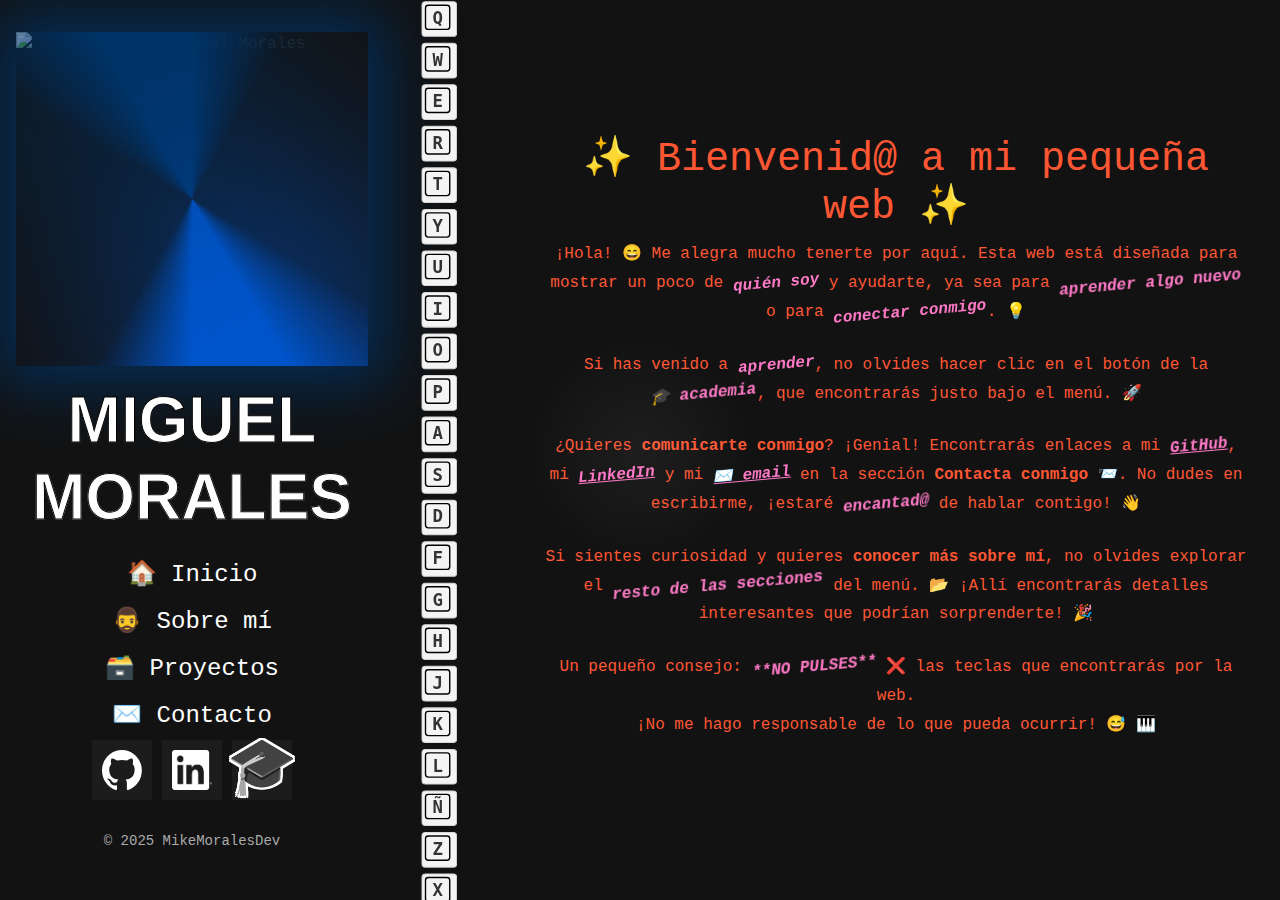
==== index.html @ b499caa0 "Inicio finalizado. Diseño finalizado. Prox: Fetching." ====
<!DOCTYPE html>
<html lang="es">
<head>
  <meta charset="UTF-8">
  <meta name="viewport" content="width=device-width, initial-scale=1.0">
  <title>Portafolio – Miguel Morales</title>
  <!-- Bootstrap CSS -->
  <link href="https://cdn.jsdelivr.net/npm/bootstrap@5.3.2/dist/css/bootstrap.min.css" rel="stylesheet">
  <link href="https://fonts.googleapis.com/css2?family=Oswald:wght@400;700;900&display=swap" rel="stylesheet">
  <link rel="stylesheet" href="css/personal.css">
</head>
<body>
<div class="light-overlay"></div>
<!-- Contenedor de toda la página -->
<div class="page-container">
  <!-- Menú lateral -->
  <div class="menu-lateral">
    <!-- Foto -->
    <img class="foto" src="img/principal.jpg" alt="Foto de Miguel Morales">
    <!-- Nombre -->
    <h1 class="titulo-destacado">Miguel Morales</h1>
    <!-- Lista del menú -->
    <ul>
      <li><a href="#inicio">🏠 Inicio</a></li>
      <li><a href="#sobremi">🧔‍♂️ Sobre mí</a></li>
      <li><a href="#proyectos">🗃️ Proyectos</a></li>
      <li><a href="#contacto">✉️ Contacto</a></li>
    </ul>
    <!-- Botones de redes sociales -->
    <div class="social-links">
      <a href="https://github.com/MikeMoralesDEV" target="_blank">
        <img src="img/github.svg" alt="GitHub">
      </a>
      <a href="https://www.linkedin.com/in/miguel-morales-carmona-a8949b103/" target="_blank">
        <img src="img/linkedin.png" alt="LinkedIn">
      </a>
      <a href="academia.html" target="_blank">
        <span>🎓</span>
      </a>
    </div>
    <!-- Texto de autoría -->
    <p class="author-text">© 2025 MikeMoralesDev</p>
  </div>
  <div class="linea-divisoria">
    <svg xmlns="http://www.w3.org/2000/svg" viewBox="0 0 160 2600" width="120px" height="100%">
      <!-- Tecla Q -->
      <g class="tecla" transform="translate(0, 0)">
        <rect x="5" y="5" width="100" height="100" rx="10" ry="10" fill="#F4F4F4" stroke="#D8D8D8" stroke-width="3"/>
        <rect x="15" y="15" width="70" height="70" rx="8" ry="8" fill="none" stroke="#000000" stroke-width="4"/>
        <text x="50" y="55" dominant-baseline="middle" text-anchor="middle" font-family="Consolas, monospace"
              font-size="50" font-weight="bold" fill="#333333">
          Q
        </text>
      </g>

      <!-- Tecla W -->
      <g class="tecla" transform="translate(0, 120)">
        <rect x="5" y="5" width="100" height="100" rx="10" ry="10" fill="#F4F4F4" stroke="#D8D8D8" stroke-width="3"/>
        <rect x="15" y="15" width="70" height="70" rx="8" ry="8" fill="none" stroke="#000000" stroke-width="4"/>
        <text x="50" y="55" dominant-baseline="middle" text-anchor="middle" font-family="Consolas, monospace"
              font-size="50" font-weight="bold" fill="#333333">
          W
        </text>
      </g>

      <!-- Tecla E -->
      <g class="tecla" transform="translate(0, 240)">
        <rect x="5" y="5" width="100" height="100" rx="10" ry="10" fill="#F4F4F4" stroke="#D8D8D8" stroke-width="3"/>
        <rect x="15" y="15" width="70" height="70" rx="8" ry="8" fill="none" stroke="#000000" stroke-width="4"/>
        <text x="50" y="55" dominant-baseline="middle" text-anchor="middle" font-family="Consolas, monospace"
              font-size="50" font-weight="bold" fill="#333333">
          E
        </text>
      </g>

      <!-- Tecla R -->
      <g class="tecla" transform="translate(0, 360)">
        <rect x="5" y="5" width="100" height="100" rx="10" ry="10" fill="#F4F4F4" stroke="#D8D8D8" stroke-width="3"/>
        <rect x="15" y="15" width="70" height="70" rx="8" ry="8" fill="none" stroke="#000000" stroke-width="4"/>
        <text x="50" y="55" dominant-baseline="middle" text-anchor="middle" font-family="Consolas, monospace"
              font-size="50" font-weight="bold" fill="#333333">
          R
        </text>
      </g>

      <!-- Tecla T -->
      <g class="tecla" transform="translate(0, 480)">
        <rect x="5" y="5" width="100" height="100" rx="10" ry="10" fill="#F4F4F4" stroke="#D8D8D8" stroke-width="3"/>
        <rect x="15" y="15" width="70" height="70" rx="8" ry="8" fill="none" stroke="#000000" stroke-width="4"/>
        <text x="50" y="55" dominant-baseline="middle" text-anchor="middle" font-family="Consolas, monospace"
              font-size="50" font-weight="bold" fill="#333333">
          T
        </text>
      </g>

      <!-- Tecla Y -->
      <g class="tecla" transform="translate(0, 600)">
        <rect x="5" y="5" width="100" height="100" rx="10" ry="10" fill="#F4F4F4" stroke="#D8D8D8" stroke-width="3"/>
        <rect x="15" y="15" width="70" height="70" rx="8" ry="8" fill="none" stroke="#000000" stroke-width="4"/>
        <text x="50" y="55" dominant-baseline="middle" text-anchor="middle" font-family="Consolas, monospace"
              font-size="50" font-weight="bold" fill="#333333">
          Y
        </text>
      </g>

      <!-- Tecla U -->
      <g class="tecla" transform="translate(0, 720)">
        <rect x="5" y="5" width="100" height="100" rx="10" ry="10" fill="#F4F4F4" stroke="#D8D8D8" stroke-width="3"/>
        <rect x="15" y="15" width="70" height="70" rx="8" ry="8" fill="none" stroke="#000000" stroke-width="4"/>
        <text x="50" y="55" dominant-baseline="middle" text-anchor="middle" font-family="Consolas, monospace"
              font-size="50" font-weight="bold" fill="#333333">
          U
        </text>
      </g>

      <!-- Tecla I -->
      <g class="tecla" transform="translate(0, 840)">
        <rect x="5" y="5" width="100" height="100" rx="10" ry="10" fill="#F4F4F4" stroke="#D8D8D8" stroke-width="3"/>
        <rect x="15" y="15" width="70" height="70" rx="8" ry="8" fill="none" stroke="#000000" stroke-width="4"/>
        <text x="50" y="55" dominant-baseline="middle" text-anchor="middle" font-family="Consolas, monospace"
              font-size="50" font-weight="bold" fill="#333333">
          I
        </text>
      </g>

      <!-- Tecla O -->
      <g class="tecla" transform="translate(0, 960)">
        <rect x="5" y="5" width="100" height="100" rx="10" ry="10" fill="#F4F4F4" stroke="#D8D8D8" stroke-width="3"/>
        <rect x="15" y="15" width="70" height="70" rx="8" ry="8" fill="none" stroke="#000000" stroke-width="4"/>
        <text x="50" y="55" dominant-baseline="middle" text-anchor="middle" font-family="Consolas, monospace"
              font-size="50" font-weight="bold" fill="#333333">
          O
        </text>
      </g>

      <!-- Tecla P -->
      <g class="tecla" transform="translate(0, 1080)">
        <rect x="5" y="5" width="100" height="100" rx="10" ry="10" fill="#F4F4F4" stroke="#D8D8D8" stroke-width="3"/>
        <rect x="15" y="15" width="70" height="70" rx="8" ry="8" fill="none" stroke="#000000" stroke-width="4"/>
        <text x="50" y="55" dominant-baseline="middle" text-anchor="middle" font-family="Consolas, monospace"
              font-size="50" font-weight="bold" fill="#333333">
          P
        </text>
      </g>

      <!-- Tecla A -->
      <g class="tecla" transform="translate(0, 1200)">
        <rect x="5" y="5" width="100" height="100" rx="10" ry="10" fill="#F4F4F4" stroke="#D8D8D8" stroke-width="3"/>
        <rect x="15" y="15" width="70" height="70" rx="8" ry="8" fill="none" stroke="#000000" stroke-width="4"/>
        <text x="50" y="55" dominant-baseline="middle" text-anchor="middle" font-family="Consolas, monospace"
              font-size="50" font-weight="bold" fill="#333333">
          A
        </text>
      </g>

      <!-- Tecla S -->
      <g class="tecla" transform="translate(0, 1320)">
        <rect x="5" y="5" width="100" height="100" rx="10" ry="10" fill="#F4F4F4" stroke="#D8D8D8" stroke-width="3"/>
        <rect x="15" y="15" width="70" height="70" rx="8" ry="8" fill="none" stroke="#000000" stroke-width="4"/>
        <text x="50" y="55" dominant-baseline="middle" text-anchor="middle" font-family="Consolas, monospace"
              font-size="50" font-weight="bold" fill="#333333">
          S
        </text>
      </g>

      <!-- Tecla D -->
      <g class="tecla" transform="translate(0, 1440)">
        <rect x="5" y="5" width="100" height="100" rx="10" ry="10" fill="#F4F4F4" stroke="#D8D8D8" stroke-width="3"/>
        <rect x="15" y="15" width="70" height="70" rx="8" ry="8" fill="none" stroke="#000000" stroke-width="4"/>
        <text x="50" y="55" dominant-baseline="middle" text-anchor="middle" font-family="Consolas, monospace"
              font-size="50" font-weight="bold" fill="#333333">
          D
        </text>
      </g>

      <!-- Tecla F -->
      <g class="tecla" transform="translate(0, 1560)">
        <rect x="5" y="5" width="100" height="100" rx="10" ry="10" fill="#F4F4F4" stroke="#D8D8D8" stroke-width="3"/>
        <rect x="15" y="15" width="70" height="70" rx="8" ry="8" fill="none" stroke="#000000" stroke-width="4"/>
        <text x="50" y="55" dominant-baseline="middle" text-anchor="middle" font-family="Consolas, monospace"
              font-size="50" font-weight="bold" fill="#333333">
          F
        </text>
      </g>
      <!-- Tecla G -->
      <g class="tecla" transform="translate(0, 1680)">
        <rect x="5" y="5" width="100" height="100" rx="10" ry="10" fill="#F4F4F4" stroke="#D8D8D8" stroke-width="3"/>
        <rect x="15" y="15" width="70" height="70" rx="8" ry="8" fill="none" stroke="#000000" stroke-width="4"/>
        <text x="50" y="55" dominant-baseline="middle" text-anchor="middle" font-family="Consolas, monospace"
              font-size="50" font-weight="bold" fill="#333333">
          G
        </text>
      </g>

      <!-- Tecla H -->
      <g class="tecla" transform="translate(0, 1800)">
        <rect x="5" y="5" width="100" height="100" rx="10" ry="10" fill="#F4F4F4" stroke="#D8D8D8" stroke-width="3"/>
        <rect x="15" y="15" width="70" height="70" rx="8" ry="8" fill="none" stroke="#000000" stroke-width="4"/>
        <text x="50" y="55" dominant-baseline="middle" text-anchor="middle" font-family="Consolas, monospace"
              font-size="50" font-weight="bold" fill="#333333">
          H
        </text>
      </g>

      <!-- Tecla J -->
      <g class="tecla" transform="translate(0, 1920)">
        <rect x="5" y="5" width="100" height="100" rx="10" ry="10" fill="#F4F4F4" stroke="#D8D8D8" stroke-width="3"/>
        <rect x="15" y="15" width="70" height="70" rx="8" ry="8" fill="none" stroke="#000000" stroke-width="4"/>
        <text x="50" y="55" dominant-baseline="middle" text-anchor="middle" font-family="Consolas, monospace"
              font-size="50" font-weight="bold" fill="#333333">
          J
        </text>
      </g>

      <!-- Tecla K -->
      <g class="tecla" transform="translate(0, 2040)">
        <rect x="5" y="5" width="100" height="100" rx="10" ry="10" fill="#F4F4F4" stroke="#D8D8D8" stroke-width="3"/>
        <rect x="15" y="15" width="70" height="70" rx="8" ry="8" fill="none" stroke="#000000" stroke-width="4"/>
        <text x="50" y="55" dominant-baseline="middle" text-anchor="middle" font-family="Consolas, monospace"
              font-size="50" font-weight="bold" fill="#333333">
          K
        </text>
      </g>

      <!-- Tecla L -->
      <g class="tecla" transform="translate(0, 2160)">
        <rect x="5" y="5" width="100" height="100" rx="10" ry="10" fill="#F4F4F4" stroke="#D8D8D8" stroke-width="3"/>
        <rect x="15" y="15" width="70" height="70" rx="8" ry="8" fill="none" stroke="#000000" stroke-width="4"/>
        <text x="50" y="55" dominant-baseline="middle" text-anchor="middle" font-family="Consolas, monospace"
              font-size="50" font-weight="bold" fill="#333333">
          L
        </text>
      </g>

      <!-- Tecla Ñ -->
      <g class="tecla" transform="translate(0, 2280)">
        <rect x="5" y="5" width="100" height="100" rx="10" ry="10" fill="#F4F4F4" stroke="#D8D8D8" stroke-width="3"/>
        <rect x="15" y="15" width="70" height="70" rx="8" ry="8" fill="none" stroke="#000000" stroke-width="4"/>
        <text x="50" y="55" dominant-baseline="middle" text-anchor="middle" font-family="Consolas, monospace"
              font-size="50" font-weight="bold" fill="#333333">
          Ñ
        </text>
      </g>
    <!-- Tecla Z -->
    <g class="tecla" transform="translate(0, 2400)">
      <rect x="5" y="5" width="100" height="100" rx="10" ry="10" fill="#F4F4F4" stroke="#D8D8D8" stroke-width="3"/>
      <rect x="15" y="15" width="70" height="70" rx="8" ry="8" fill="none" stroke="#000000" stroke-width="4"/>
      <text x="50" y="55" dominant-baseline="middle" text-anchor="middle" font-family="Consolas, monospace"
            font-size="50" font-weight="bold" fill="#333333">
        Z
      </text>
    </g>

    <!-- Tecla X -->
    <g class="tecla" transform="translate(0, 2520)">
      <rect x="5" y="5" width="100" height="100" rx="10" ry="10" fill="#F4F4F4" stroke="#D8D8D8" stroke-width="3"/>
      <rect x="15" y="15" width="70" height="70" rx="8" ry="8" fill="none" stroke="#000000" stroke-width="4"/>
      <text x="50" y="55" dominant-baseline="middle" text-anchor="middle" font-family="Consolas, monospace"
            font-size="50" font-weight="bold" fill="#333333">
        X
      </text>
    </g>

    <!-- Tecla C -->
    <g class="tecla" transform="translate(0, 2640)">
      <rect x="5" y="5" width="100" height="100" rx="10" ry="10" fill="#F4F4F4" stroke="#D8D8D8" stroke-width="3"/>
      <rect x="15" y="15" width="70" height="70" rx="8" ry="8" fill="none" stroke="#000000" stroke-width="4"/>
      <text x="50" y="55" dominant-baseline="middle" text-anchor="middle" font-family="Consolas, monospace"
            font-size="50" font-weight="bold" fill="#333333">
        C
      </text>
    </g>

    <!-- Tecla V -->
    <g class="tecla" transform="translate(0, 2760)">
      <rect x="5" y="5" width="100" height="100" rx="10" ry="10" fill="#F4F4F4" stroke="#D8D8D8" stroke-width="3"/>
      <rect x="15" y="15" width="70" height="70" rx="8" ry="8" fill="none" stroke="#000000" stroke-width="4"/>
      <text x="50" y="55" dominant-baseline="middle" text-anchor="middle" font-family="Consolas, monospace"
            font-size="50" font-weight="bold" fill="#333333">
        V
      </text>
    </g>

    <!-- Tecla B -->
    <g class="tecla" transform="translate(0, 2880)">
      <rect x="5" y="5" width="100" height="100" rx="10" ry="10" fill="#F4F4F4" stroke="#D8D8D8" stroke-width="3"/>
      <rect x="15" y="15" width="70" height="70" rx="8" ry="8" fill="none" stroke="#000000" stroke-width="4"/>
      <text x="50" y="55" dominant-baseline="middle" text-anchor="middle" font-family="Consolas, monospace"
            font-size="50" font-weight="bold" fill="#333333">
        B
      </text>
    </g>

    <!-- Tecla N -->
    <g class="tecla" transform="translate(0, 3000)">
      <rect x="5" y="5" width="100" height="100" rx="10" ry="10" fill="#F4F4F4" stroke="#D8D8D8" stroke-width="3"/>
      <rect x="15" y="15" width="70" height="70" rx="8" ry="8" fill="none" stroke="#000000" stroke-width="4"/>
      <text x="50" y="55" dominant-baseline="middle" text-anchor="middle" font-family="Consolas, monospace"
            font-size="50" font-weight="bold" fill="#333333">
        N
      </text>
    </g>

    <!-- Tecla M -->
    <g class="tecla" transform="translate(0, 3120)">
      <rect x="5" y="5" width="100" height="100" rx="10" ry="10" fill="#F4F4F4" stroke="#D8D8D8" stroke-width="3"/>
      <rect x="15" y="15" width="70" height="70" rx="8" ry="8" fill="none" stroke="#000000" stroke-width="4"/>
      <text x="50" y="55" dominant-baseline="middle" text-anchor="middle" font-family="Consolas, monospace"
            font-size="50" font-weight="bold" fill="#333333">
        M
      </text>
    </g>
    </svg>
  </div>
  <div class="main-content">
    <section id="inicio">
      <h1>✨ Bienvenid@ a mi pequeña web ✨</h1>
      <p>
        ¡Hola! 😄 Me alegra mucho tenerte por aquí. Esta web está diseñada para mostrar un poco de
        <span class="resaltado">quién soy</span> y ayudarte, ya sea para <span class="resaltado">aprender algo nuevo</span> o para
        <span class="resaltado">conectar conmigo</span>. 💡
      </p>
      <p>
        Si has venido a <span class="resaltado">aprender</span>, no olvides hacer clic en el botón de la
        <span class="resaltado">🎓 academia</span>, que encontrarás justo bajo el menú. 🚀
      </p>
      <p>
        ¿Quieres <strong>comunicarte conmigo</strong>? ¡Genial! Encontrarás enlaces a mi
        <a href="#contacto" class="resaltado">GitHub</a>, mi <a href="#contacto" class="resaltado">LinkedIn</a> y
        mi <a href="#contacto" class="resaltado">✉️ email</a> en la sección <strong>Contacta conmigo</strong> 📨.
        No dudes en escribirme, ¡estaré <span class="resaltado">encantad@</span> de hablar contigo! 👋
      </p>
      <p>
        Si sientes curiosidad y quieres <strong>conocer más sobre mí</strong>, no olvides explorar el
        <span class="resaltado">resto de las secciones</span> del menú. 📂 ¡Allí encontrarás detalles interesantes que podrían sorprenderte! 🎉
      </p>
      <p>
        Un pequeño consejo: <span class="resaltado">**NO PULSES**</span> ❌ las teclas que encontrarás por la web. <br>
        ¡No me hago responsable de lo que pueda ocurrir! 😅 🎹
      </p>
    </section>

  </div>
  <div id="modal-teclado" class="modal-teclado" hidden>
    <h3>Estás escribiendo...</h3>
    <br>
    <p id="texto-modal"></p>
  </div>
</div>
<script src="https://cdn.jsdelivr.net/npm/bootstrap@5.3.2/dist/js/bootstrap.bundle.min.js"></script>
<script src="js/cv.js"></script>
</body>
</html>
---- css/personal.css ----
/* Reset global */
* {
  margin: 0;
  padding: 0;
  box-sizing: border-box;

}

html, body {
  width: 100%;
  height: 100%;
  overflow: hidden; /* Sin scroll innecesario */
  font-family: Consolas, 'Courier New', monospace; /* Fuente típica de consola/código */
}

/* Contenedor principal: flexbox */
.page-container {
  display: flex;
  width: 100vw;
  height: 100vh;
  overflow: hidden;

}

/* Contenido principal */
.main-content {
  flex: 1;
  background: #121212; /* Degradado sutil de fondo */
  color: #ff5733; /* Texto rosa */
  padding: 2rem;
  overflow: auto;
  text-align: center; /* Alinea internamente el texto al centro */
  margin: 0 auto; /* Centra el contenedor horizontalmente */
  display: flex; /* Usamos Flexbox para centrar el contenido */
  justify-content: center; /* Centro horizontal */
  align-items: center; /* Centro vertical */

}

/* Distribución del menú */
.menu-lateral {
  display: flex;
  flex-direction: column;
  justify-content: space-between;
  align-items: center;
  width: 30%; /* Ancho del menú lateral */
  height: 100vh; /* Altura completa */
  background: #121212; /* Fondo oscuro */
  position: relative;
  padding: 2rem 1rem;
  text-align: center;
  overflow: visible;

}

/* Línea divisoria */
.linea-divisoria {
  width: 10%; /* Ancho suficiente para las teclas grandes */
  height: 100%; /* Línea divisoria ocupa todo el alto */
  background: #121212; /* Sin color de fondo */
  display: flex; /* Centrado horizontal y vertical del SVG */
  align-items: center; /* Centrado vertical */
  justify-content: center; /* Centrado horizontal */
  overflow: hidden; /* Evita desbordamientos */
}

.linea-divisoria svg {
  width: 100%; /* Permite al SVG ocupar todo el ancho del contenedor */
  height: 100%; /* Escalado vertical completo */
  z-index: 3;

}
.tecla:active rect {
  transform: scale(0.95); /* Reduce el tamaño ligeramente al hacer clic */
  transition: transform 0.1s ease;
}


/* Redes sociales al fondo */
.social-links {
  display: flex;
  justify-content: center; /* Centra los iconos horizontalmente */
  align-items: center; /* Centra verticalmente si el contenedor tiene altura fija */
  gap: 10px; /* Separación entre los iconos */
  margin-bottom: 1rem; /* Separación inferior */
}

/* Estilo para los enlaces de redes */
.social-links a {
  display: inline-flex;
  align-items: center;
  justify-content: center;
  width: 60px; /* Aumentamos el tamaño del contenedor de los iconos */
  height: 60px; /* Aumentamos el tamaño del contenedor de los iconos */
  background-color: #1C1C1C; /* Fondo oscuro para los iconos */
  transition: background-color 0.3s ease, transform 0.3s ease;
  text-decoration: none; /* Sin subrayado para todos los enlaces */
  border: none; /* Elimina posibles bordes azules en los enlaces */
  outline: none; /* Elimina el contorno que algunos navegadores aplican por accesibilidad */

}

/* Hover en los iconos */
.social-links a:hover {
  background-color: #FF79C6; /* Fondo rosa al hacer hover */
  transform: scale(1.1); /* Aumenta ligeramente el tamaño */
}

/* Imagen de los iconos */
.social-links a img {
  width: 40px; /* Tamaño de los logos */
  height: 40px;
}

.social-links a span{
  font-size: 3.5rem;
  text-decoration: none; /* Sin subrayado en los textos dentro del enlace */
  display: inline-block; /* Asegura que el span se comporte correctamente */
  color: #FFFFFF; /* Cambia el emoji a blanco */
  filter: grayscale(100%); /* Convierte el color a escala de grises */
  text-shadow:
    -2px -2px 0 #FFFFFF, /* Esquinas superiores */
    2px -2px 0 #FFFFFF,  /* Esquinas superiores */
    -2px 2px 0 #FFFFFF,  /* Esquinas inferiores */
    2px 2px 0 #FFFFFF,   /* Esquinas inferiores */
    0 -2px 0 #FFFFFF,    /* Superior */
    0 2px 0 #FFFFFF,     /* Inferior */
    -2px 0 0 #FFFFFF,    /* Izquierda */
    2px 0 0 #FFFFFF;     /* Derecha */

}

/* Texto de autoría */
.author-text {
  margin-top: 15px; /* Separación del texto y los íconos */
  font-size: 14px; /* Tamaño del texto */
  color: #AAAAAA; /* Gris suave */
  font-weight: normal; /* No bold para un look más profesional */
}

.author-text:hover {
  color: #FFFFFF; /* Blanco puro al pasar el mouse */
}


/* Imagen con ajuste */
.menu-lateral .foto {
  width: 100%;
  height: 40%; /* Imagen ocupa el 40% del menú lateral */
  object-fit: cover; /* Ajusta la proporción de la imagen */
  object-position: center;
  position: relative; /* Permite posicionamiento de elementos sobre ella */
  z-index: 1; /* La imagen está detrás del texto */

  /* Glow inicial en azul oscuro */
  box-shadow: 0 0 60px 20px rgba(0, 51, 102, 0.8); /* Glow suave */
  transition: box-shadow 0.3s ease-in-out; /* Transiciones suaves */
}
/* Gradiente estático dinámico */
.menu-lateral .foto:before {
  content: "";
  position: absolute;
  inset: -12px;
  padding: 10px;
  border-radius: 10px;
  background: conic-gradient(
    #003366,
    rgba(0, 0, 0, 0) 30deg 120deg,
    #0055cc 150deg 180deg,
    rgba(0, 0, 0, 0) 210deg 300deg,
    #003366 330deg
  );
  -webkit-mask:
    linear-gradient(#000 0 0) content-box,
    linear-gradient(#000 0 0);
  -webkit-mask-composite: xor;
  mask-composite: intersect;
  z-index: 2;
  transition: background 0.3s ease, transform 0.5s linear; /* Suavidad en hover */
  pointer-events: none;

}

.menu-lateral .foto:after {
  content: "";
  position: absolute;
  inset: -100px;
  background:
    radial-gradient(200px at left 200px top 150px, #003366 15%, rgba(0, 0, 0, 0)),
    radial-gradient(200px at right 200px bottom 150px, #0055cc 25%, rgba(0, 0, 0, 0));
  filter: blur(100px); /* Glow externo */
  opacity: 0.7;
  z-index: 3;
  transition: background 0.3s ease-in-out, opacity 0.3s;
}

/* Hover: Cambia el glow al tono rosa */
.menu-lateral .foto:hover {
  /* Glow más brillante en rosa */
  box-shadow: 0 0 100px 25px rgba(255, 83, 187, 0.9);
}

.menu-lateral .foto:hover:before {
  /* Gradiente dinámico en rosa */
  background: conic-gradient(
    #ff53bb,
    rgba(0, 0, 0, 0) 30deg 120deg,
    #ff007f 150deg 180deg,
    rgba(0, 0, 0, 0) 210deg 300deg,
    #ff53bb 330deg
  );
  transform: rotate(360deg); /* Rotación del gradiente */
  transition: transform 1s linear; /* Girar con suavidad */
}

.menu-lateral .foto:hover:after {
  /* Glow externo en rosa */
  background:
    radial-gradient(200px at left 200px top 150px, #ff53bb 25%, rgba(0, 0, 0, 0)),
    radial-gradient(200px at right 200px bottom 150px, #ff007f 40%, rgba(0, 0, 0, 0));
  opacity: 0.9; /* Más visible para hover */
}


/* Degradado sutil entre imagen y menú */
.imagen-sombra {
  position: absolute;
  top: 25%; /* Ubicación justo debajo de la imagen */
  width: 100%;
  height: 15px; /* Tamaño del degradado */
  background: linear-gradient(to bottom, rgba(26, 26, 26, 0), #1a1a1a 100%);
  z-index: 0; /* Detrás de la imagen */
}

/* Estilo del título */
.menu-lateral h1 {
  font-size: 1.5rem;
  text-align: center;
  margin: 1rem 0;
}

/* Ajustar el menú */
.menu-lateral ul {
  list-style: none; /* Sin estilos de lista */
  padding: 0;
  margin: 0;
  flex: 1; /* El menú ocupa todo el espacio disponible */
  display: flex;
  flex-direction: column;
}


.menu-lateral ul li {
  flex: 1; /* Cada botón ocupa una proporción igual del espacio disponible */
  display: flex;
  align-items: center;
  justify-content: center;
}


.menu-lateral ul li a {
  color: #fff;
  text-decoration: none; /* Sin subrayado */
  font-size: 1.5rem;
  transition: color 0.3s ease;
}


.menu-lateral ul li a:hover {
  background-color: #FF92D0; /* Rosa claro (hover) */
  color: #ffffff; /* Texto blanco al pasar el ratón */
}

/* Responsive: ajustes en pantallas pequeñas */
@media (max-width: 768px) {
  .menu-lateral {
    width: 50%; /* Menú más ancho en pantallas medianas */
  }
  .menu-lateral img {
    height: 20%; /* Imagen más pequeña en pantallas pequeñas */
  }
  .imagen-sombra {
    top: 20%; /* Ajustar degradado al tamaño reducido */
  }
}

@media (max-width: 480px) {
  .menu-lateral {
    width: 100%; /* El menú ocupa todo el ancho */
    height: auto; /* Ajustar automáticamente */
  }
  .main-content {
    display: none; /* Ocultar contenido principal en pantallas pequeñas */
  }
}

/* Texto destacado: Miguel Morales */
.menu-lateral .titulo-destacado {

  width: 100%; /* Ocupa casi todo el ancho del menú */
  text-align: center;
  font-size: 4rem; /* Texto grande y llamativo */
  font-weight: 900; /* Máximo grosor del texto */
  color: #FF92D0; /* Color interno de las letras */
  text-transform: uppercase; /* Todas las letras en mayúscula */
  z-index: 4; /* Garantiza que el texto esté sobre la imagen */
  font-family: 'Impact', 'Arial Black', sans-serif; /* Estilo grueso parecido a Looney Tunes */
  background: linear-gradient(to bottom, black, white); /* Degradado de negro a blanco */
  -webkit-background-clip: text; /* Clip del fondo al texto */
  -webkit-text-fill-color: white; /* El relleno puede cambiarse o mantenerse invisible */

  -webkit-text-stroke: 1px black; /* Configura el grosor del borde */

}

/* Ajustes responsivos para el texto */
@media (max-width: 768px) {
  .menu-lateral .titulo-destacado {
    font-size: 1.5rem; /* Reducir tamaño en pantallas medianas */
    padding: 0.4rem; /* Reducir relleno */
    bottom: 5%; /* Ajustar superposición */
  }
}

@media (max-width: 480px) {
  .menu-lateral .titulo-destacado {
    font-size: 1.2rem; /* Reducir tamaño en pantallas pequeñas */
    padding: 0.3rem; /* Reducir relleno aún más */
  }
}

.emojiMenu{
  max-width: 25px; /* Tamaño máximo para mantener proporciones */
  max-height: 25px;
  width: auto; /* Ajusta proporcionalmente según el ancho */
  height: auto;

}

/* Estilos para el modal */
.modal-teclado {
  position: fixed;
  bottom: 0;
  left: 0;
  right: 0;
  background-color: rgba(0, 0, 0, 0.8); /* Fondo semitransparente */
  color: #ffffff;
  font-family: 'Consolas', monospace;
  padding: 10px 20px;
  font-size: 18px;
  text-align: left;
  overflow-x: auto;
  white-space: pre-wrap;
  z-index: 1000;
  display: flex;
  justify-content: flex-start;
  align-items: center;
  height: 60px;
  overflow-y: hidden;
}

/* Evitar que el texto se salga */
#texto-modal {
  overflow: hidden;
  text-overflow: ellipsis;
  white-space: nowrap;
  max-width: 100%;
}

/* Estilo para los párrafos dentro de la sección */
#inicio p {
  text-align: center; /* Alinea internamente el texto al centro */
  margin-bottom: 1.5em; /* Espaciado entre párrafos (1.5 veces el tamaño de la fuente) */
  line-height: 1.8; /* Aumentar el interlineado para una mejor legibilidad */
  font-size: 1rem; /* Tamaño de fuente estándar, ajustable según diseño general */
  color: #ff5733;

}


/* Clase personalizada para resaltar palabras */
.resaltado {
  font-style: italic; /* Aplicar cursiva para hacerlo más gracioso inicialmente */
  display: inline-block; /* Permitir una animación más fluida */
  transform: rotate(-5deg); /* Inclinar ligeramente el texto */
  transition: transform 0.3s ease, font-style 0.3s ease; /* Animación suave */
  color: #FF79C6; /* Un color llamativo, por ejemplo, naranja */
  font-weight: bold; /* También lo hacemos un poco más grueso */
}

/* Efecto hover: enderezar el texto */
.resaltado:hover {
  transform: rotate(0); /* Volver a la posición natural */
  font-style: normal; /* Quitar la cursiva */
  color: #ff5733; /* Cambiar a un color diferente para reaccionar al hover */
}

.light-overlay {
  position: fixed;
  top: 0;
  left: 0;
  width: 100%;
  height: 100%;
  pointer-events: none; /* Permite interacción normal con el contenido */
  background: radial-gradient(circle at 50% 50%, rgba(255, 255, 255, 0.05) 0%, rgba(255, 255, 255, 0.02) 10%, rgba(255, 255, 255, 0) 15%);
  transition: background 0.1s ease-out; /* Movimiento más suave */
  z-index: 0; /* Asegura que esté detrás del texto */


}
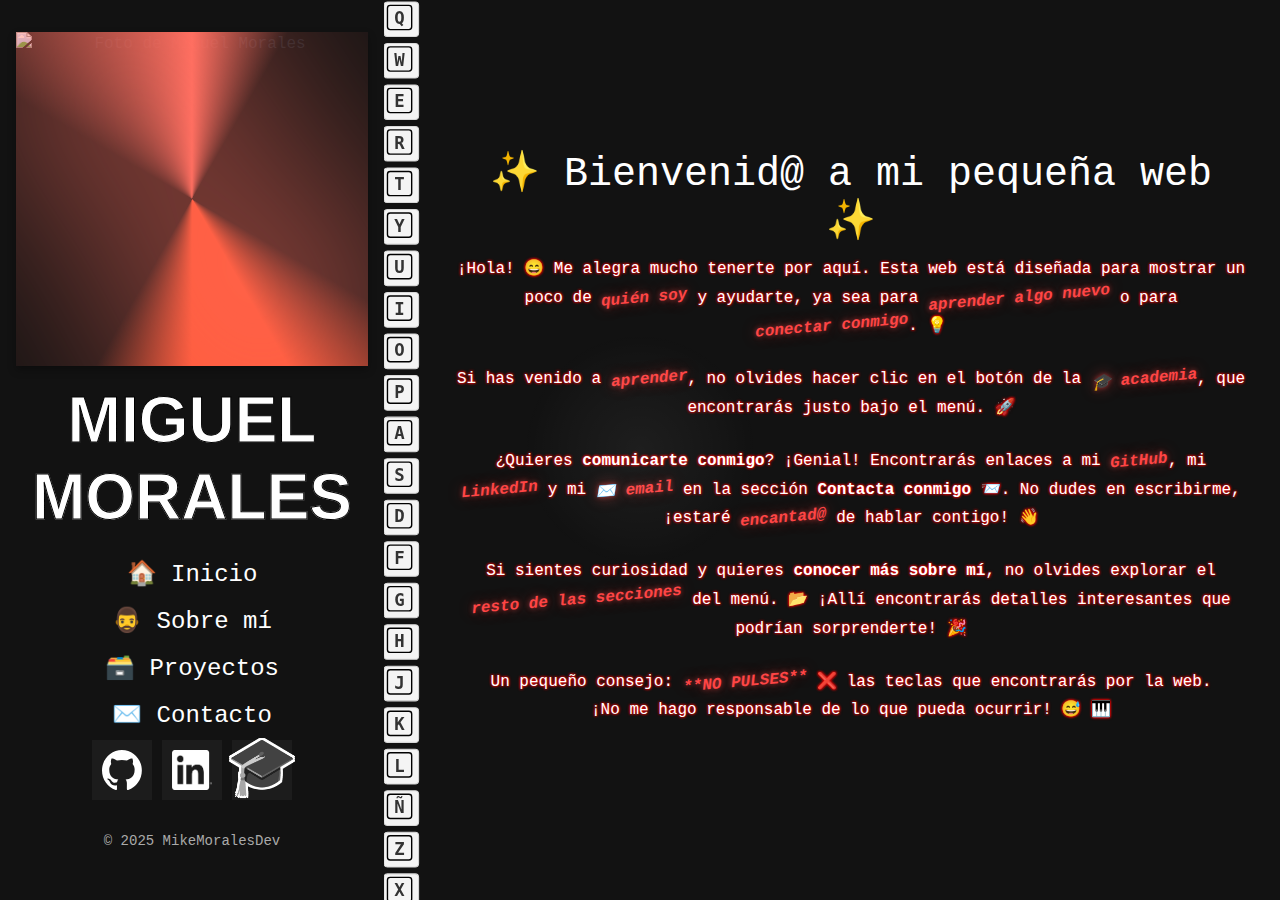
==== commit b1030f46: "Ajuste de tamaños. Apartado contacto." ====
--- a/index.html
+++ b/index.html
@@ -42,7 +42,8 @@
     <p class="author-text">© 2025 MikeMoralesDev</p>
   </div>
   <div class="linea-divisoria">
-    <svg xmlns="http://www.w3.org/2000/svg" viewBox="0 0 160 2600" width="120px" height="100%">
+    <svg xmlns="http://www.w3.org/2000/svg" viewBox="5 0 110 2600"
+         width="100px" height="100%">
       <!-- Tecla Q -->
       <g class="tecla" transform="translate(0, 0)">
         <rect x="5" y="5" width="100" height="100" rx="10" ry="10" fill="#F4F4F4" stroke="#D8D8D8" stroke-width="3"/>
@@ -313,6 +314,7 @@
     </svg>
   </div>
   <div class="main-content">
+    <!-- Inicio -->
     <section id="inicio">
       <h1>✨ Bienvenid@ a mi pequeña web ✨</h1>
       <p>
@@ -339,7 +341,41 @@
         ¡No me hago responsable de lo que pueda ocurrir! 😅 🎹
       </p>
     </section>
-
+    <!-- Sobre mí -->
+    <section id="sobremi" hidden>
+      <h1>🧔‍♂️ Sobre mí</h1>
+      <p>Información acerca de mí.</p>
+    </section>
+
+    <!-- Proyectos -->
+    <section id="proyectos" hidden>
+      <h1>🗃️ Proyectos</h1>
+      <p>Mis proyectos destacados.</p>
+    </section>
+
+    <!-- Contacto -->
+    <section id="contacto" hidden>
+      <h1>✉️ Contacto</h1>
+      <p>Si necesitas ponerte en contacto conmigo, puedes elegir la opción que prefieras:</p>
+      <ul class="contacto-lista">
+        <li>
+          <a href="https://t.me/mikemoralesdev" target="_blank">
+            <img src="img/telegram.svg" alt="Icono de Telegram" class="icono"> @MikeMoralesDev
+          </a>
+        </li>
+        <li>
+          <a href="mailto:mmorcar851@g.educaand.es">
+            <object type="image/svg+xml" data="img/junta.svg" class="icono"></object>
+            mmorcar851@g.educaand.es
+          </a>
+        </li>
+        <li>
+          <a href="mailto:mikemoralesdev@gmail.com">
+            <img src="img/gmail.svg" alt="Icono Gmail" class="icono"> mikemoralesdev@gmail.com
+          </a>
+        </li>
+      </ul>
+    </section>
   </div>
   <div id="modal-teclado" class="modal-teclado" hidden>
     <h3>Estás escribiendo...</h3>
--- a/css/personal.css
+++ b/css/personal.css
@@ -25,17 +25,17 @@
 /* Contenido principal */
 .main-content {
   flex: 1;
-  background: #121212; /* Degradado sutil de fondo */
-  color: #ff5733; /* Texto rosa */
+  background: #121212; /* Fondo oscuro */
+  color: #FFFFFF; /* Texto en blanco */
   padding: 2rem;
   overflow: auto;
-  text-align: center; /* Alinea internamente el texto al centro */
-  margin: 0 auto; /* Centra el contenedor horizontalmente */
-  display: flex; /* Usamos Flexbox para centrar el contenido */
-  justify-content: center; /* Centro horizontal */
-  align-items: center; /* Centro vertical */
-
-}
+  text-align: center;
+  margin: 0 auto;
+  display: flex;
+  justify-content: center;
+  align-items: center;
+}
+
 
 /* Distribución del menú */
 .menu-lateral {
@@ -55,19 +55,22 @@
 
 /* Línea divisoria */
 .linea-divisoria {
-  width: 10%; /* Ancho suficiente para las teclas grandes */
-  height: 100%; /* Línea divisoria ocupa todo el alto */
-  background: #121212; /* Sin color de fondo */
-  display: flex; /* Centrado horizontal y vertical del SVG */
-  align-items: center; /* Centrado vertical */
-  justify-content: center; /* Centrado horizontal */
-  overflow: hidden; /* Evita desbordamientos */
+  display: inline-flex; /* Permite que el contenedor se adapte al contenido */
+  align-items: flex-start; /* Alinea los SVG en la parte superior del div */
+  justify-content: flex-start; /* Asegura que los SVG estén pegados al borde izquierdo */
+  background: #121212; /* Fondo opcional, se puede ajustar o eliminar */
+  margin: 0; /* Elimina cualquier margen externo */
+  padding: 0; /* Elimina cualquier padding interno */
+  border: none; /* Sin líneas alrededor */
 }
 
 .linea-divisoria svg {
-  width: 100%; /* Permite al SVG ocupar todo el ancho del contenedor */
-  height: 100%; /* Escalado vertical completo */
-  z-index: 3;
+  width: auto; /* Deja que el ancho del contenido interno se ajuste automáticamente */
+  height: 100%; /* Escala el SVG verticalmente */
+  margin: 0; /* Asegúrate de eliminar cualquier margen */
+  padding: 0; /* Asegúrate de eliminar cualquier padding */
+  z-index: 3; /* Mantiene el SVG en el mismo nivel visual */
+
 
 }
 .tecla:active rect {
@@ -102,7 +105,7 @@
 
 /* Hover en los iconos */
 .social-links a:hover {
-  background-color: #FF79C6; /* Fondo rosa al hacer hover */
+  background-color: #FF6F61; /* Tono rojizo de acento */
   transform: scale(1.1); /* Aumenta ligeramente el tamaño */
 }
 
@@ -151,9 +154,8 @@
   object-position: center;
   position: relative; /* Permite posicionamiento de elementos sobre ella */
   z-index: 1; /* La imagen está detrás del texto */
-
   /* Glow inicial en azul oscuro */
-  box-shadow: 0 0 60px 20px rgba(0, 51, 102, 0.8); /* Glow suave */
+  box-shadow: 0 4px 8px rgba(0, 0, 0, 0.3); /* Sombra suave para resaltar */
   transition: box-shadow 0.3s ease-in-out; /* Transiciones suaves */
 }
 /* Gradiente estático dinámico */
@@ -164,15 +166,12 @@
   padding: 10px;
   border-radius: 10px;
   background: conic-gradient(
-    #003366,
+    #FF6F61,
     rgba(0, 0, 0, 0) 30deg 120deg,
-    #0055cc 150deg 180deg,
+    #FF5733 150deg 180deg,
     rgba(0, 0, 0, 0) 210deg 300deg,
-    #003366 330deg
+    #FF6F61
   );
-  -webkit-mask:
-    linear-gradient(#000 0 0) content-box,
-    linear-gradient(#000 0 0);
   -webkit-mask-composite: xor;
   mask-composite: intersect;
   z-index: 2;
@@ -186,41 +185,40 @@
   position: absolute;
   inset: -100px;
   background:
-    radial-gradient(200px at left 200px top 150px, #003366 15%, rgba(0, 0, 0, 0)),
-    radial-gradient(200px at right 200px bottom 150px, #0055cc 25%, rgba(0, 0, 0, 0));
+    radial-gradient(200px at left 200px top 150px, #FF6F61 15%, rgba(255, 87, 51, 0)), /* Color de énfasis */
+    radial-gradient(200px at right 200px bottom 150px, #FF6F61 25%, rgba(255, 87, 51, 0)); /* Color de énfasis */
   filter: blur(100px); /* Glow externo */
   opacity: 0.7;
   z-index: 3;
   transition: background 0.3s ease-in-out, opacity 0.3s;
 }
 
-/* Hover: Cambia el glow al tono rosa */
+/* Hover: Cambia el glow al tono de énfasis */
 .menu-lateral .foto:hover {
-  /* Glow más brillante en rosa */
-  box-shadow: 0 0 100px 25px rgba(255, 83, 187, 0.9);
+  /* Glow más brillante con el nuevo color de énfasis */
+  box-shadow: 0 0 100px 25px rgba(255, 111, 97, 0.9); /* #FF6F61 */
 }
 
 .menu-lateral .foto:hover:before {
-  /* Gradiente dinámico en rosa */
+  /* Gradiente dinámico en el nuevo color de énfasis */
   background: conic-gradient(
-    #ff53bb,
-    rgba(0, 0, 0, 0) 30deg 120deg,
-    #ff007f 150deg 180deg,
-    rgba(0, 0, 0, 0) 210deg 300deg,
-    #ff53bb 330deg
+    #FF6F61, /* Color de énfasis */
+    rgba(255, 111, 97, 0) 30deg 120deg, /* Transparencia basada en el color de énfasis */
+    #FF5A4C 150deg 180deg, /* Un tono ligeramente más oscuro del énfasis */
+    rgba(255, 111, 97, 0) 210deg 300deg, /* Transparencia adicional */
+    #FF6F61 330deg /* Color de énfasis */
   );
   transform: rotate(360deg); /* Rotación del gradiente */
   transition: transform 1s linear; /* Girar con suavidad */
 }
 
 .menu-lateral .foto:hover:after {
-  /* Glow externo en rosa */
+  /* Glow externo en el nuevo color de énfasis */
   background:
-    radial-gradient(200px at left 200px top 150px, #ff53bb 25%, rgba(0, 0, 0, 0)),
-    radial-gradient(200px at right 200px bottom 150px, #ff007f 40%, rgba(0, 0, 0, 0));
+    radial-gradient(200px at left 200px top 150px, #FF6F61 25%, rgba(255, 111, 97, 0)),
+    radial-gradient(200px at right 200px bottom 150px, #FF5A4C 40%, rgba(255, 111, 97, 0));
   opacity: 0.9; /* Más visible para hover */
 }
-
 
 /* Degradado sutil entre imagen y menú */
 .imagen-sombra {
@@ -267,7 +265,7 @@
 
 
 .menu-lateral ul li a:hover {
-  background-color: #FF92D0; /* Rosa claro (hover) */
+  background-color: #FF6F61; /* Rosa claro (hover) */
   color: #ffffff; /* Texto blanco al pasar el ratón */
 }
 
@@ -368,12 +366,25 @@
 }
 
 /* Estilo para los párrafos dentro de la sección */
-#inicio p {
+section p {
   text-align: center; /* Alinea internamente el texto al centro */
   margin-bottom: 1.5em; /* Espaciado entre párrafos (1.5 veces el tamaño de la fuente) */
   line-height: 1.8; /* Aumentar el interlineado para una mejor legibilidad */
   font-size: 1rem; /* Tamaño de fuente estándar, ajustable según diseño general */
   color: #ff5733;
+
+}
+
+/* Especificidad reforzada para el texto en cualquier section */
+section p {
+  color: #FFFFFF !important; /* Texto blanco */
+  font-weight: normal; /* Peso de fuente estándar */
+  text-shadow:
+    -1px -1px 2px rgba(255, 0, 0, 0.5), /* Sombras superiores más tenues */
+    1px -1px 2px rgba(255, 0, 0, 0.5),  /* Sombras superiores hacia la derecha */
+    -1px 1px 2px rgba(255, 0, 0, 0.5),  /* Sombras inferiores izquierda */
+    1px 1px 2px rgba(255, 0, 0, 0.5);   /* Sombras inferiores derecha */
+  transition: color 0.3s ease, text-shadow 0.3s ease; /* Suaviza los cambios */
 
 }
 
@@ -384,27 +395,87 @@
   display: inline-block; /* Permitir una animación más fluida */
   transform: rotate(-5deg); /* Inclinar ligeramente el texto */
   transition: transform 0.3s ease, font-style 0.3s ease; /* Animación suave */
-  color: #FF79C6; /* Un color llamativo, por ejemplo, naranja */
+  color: #FF4545; /* Texto rojo */
   font-weight: bold; /* También lo hacemos un poco más grueso */
+  text-decoration: none; /* Elimina cualquier subrayado */
+  border: none; /* Asegúrate de que no haya borde */
+  text-shadow: none; /* Quita cualquier sombra si existía */
+  text-shadow:
+    0px 0px 5px rgba(255, 69, 69, 0.6),  /* Luz roja difusa alrededor */
+    0px 0px 15px rgba(255, 69, 69, 0.4); /* Luz roja más sutil extendida */
+
 }
 
 /* Efecto hover: enderezar el texto */
 .resaltado:hover {
   transform: rotate(0); /* Volver a la posición natural */
   font-style: normal; /* Quitar la cursiva */
-  color: #ff5733; /* Cambiar a un color diferente para reaccionar al hover */
+  color: #FFFFFF !important; /* Texto blanco, prioridad máxima */
+  text-shadow:
+    0px 0px 10px rgba(255, 69, 69, 0.8),   /* Luz roja más fuerte */
+    0px 0px 20px rgba(255, 69, 69, 0.6);   /* Luz roja extendida aún más */
+
 }
 
 .light-overlay {
   position: fixed;
   top: 0;
   left: 0;
-  width: 100%;
-  height: 100%;
+  width: 100vw;
+  height: 100vh;
   pointer-events: none; /* Permite interacción normal con el contenido */
   background: radial-gradient(circle at 50% 50%, rgba(255, 255, 255, 0.05) 0%, rgba(255, 255, 255, 0.02) 10%, rgba(255, 255, 255, 0) 15%);
   transition: background 0.1s ease-out; /* Movimiento más suave */
-  z-index: 0; /* Asegura que esté detrás del texto */
-
-
-}
+  z-index: 2; /* Asegura que esté detrás del texto */
+}
+
+#contacto ul {
+  list-style: none; /* Quita los puntos de la lista */
+  padding-left: 0;  /* Elimina cualquier padding predeterminado */
+  text-align: left; /* Asegura que el contenido esté alineado a la izquierda */
+  display: inline-block; /* Evita que los <li> queden distribuidos como en flexbox */
+}
+
+#contacto ul li {
+  padding-left: 20px; /* Añade una sangría a la izquierda */
+  margin-bottom: 8px; /* Espaciado opcional entre ítems */
+  text-align: left; /* Contenido del <li> a la izquierda */
+}
+
+
+#contacto ul li a{
+  color: #FF4545 !important;
+  text-decoration: none;
+}
+
+#contacto {
+  text-align: center; /* Asegura que el contenedor 'contacto' esté centrado */
+  margin: 0 auto;     /* Centra el contenedor horizontalmente */
+  width: fit-content; /* Ajusta el tamaño según el contenido */
+}
+
+#contacto img, object {
+  width: 40px; /* Tamaño uniforme de ancho */
+  height: 40px; /* Tamaño uniforme de alto */
+  display: inline-block; /* Para que los íconos estén en línea con el texto */
+  vertical-align: middle; /* Alineación vertical al texto */
+  margin-right: 10px; /* Separación del texto */
+}
+
+
+/* Animaciones sections */
+.main-content section {
+  transition: opacity 0.4s ease-in-out, transform 0.4s ease-in-out;
+  opacity: 1; /* Sección inicialmente visible */
+}
+
+.main-content section.oculto {
+  opacity: 0; /* Gradualmente desaparece */
+  transform: translateY(10px); /* Se mueve hacia abajo */
+}
+
+.main-content section[hidden] {
+  display: none; /* Esto elimina el elemento completamente después de la transición */
+  opacity: 0; /* Redundante pero útil por si algún navegador aplica `hidden` inmediatamente */
+}
+
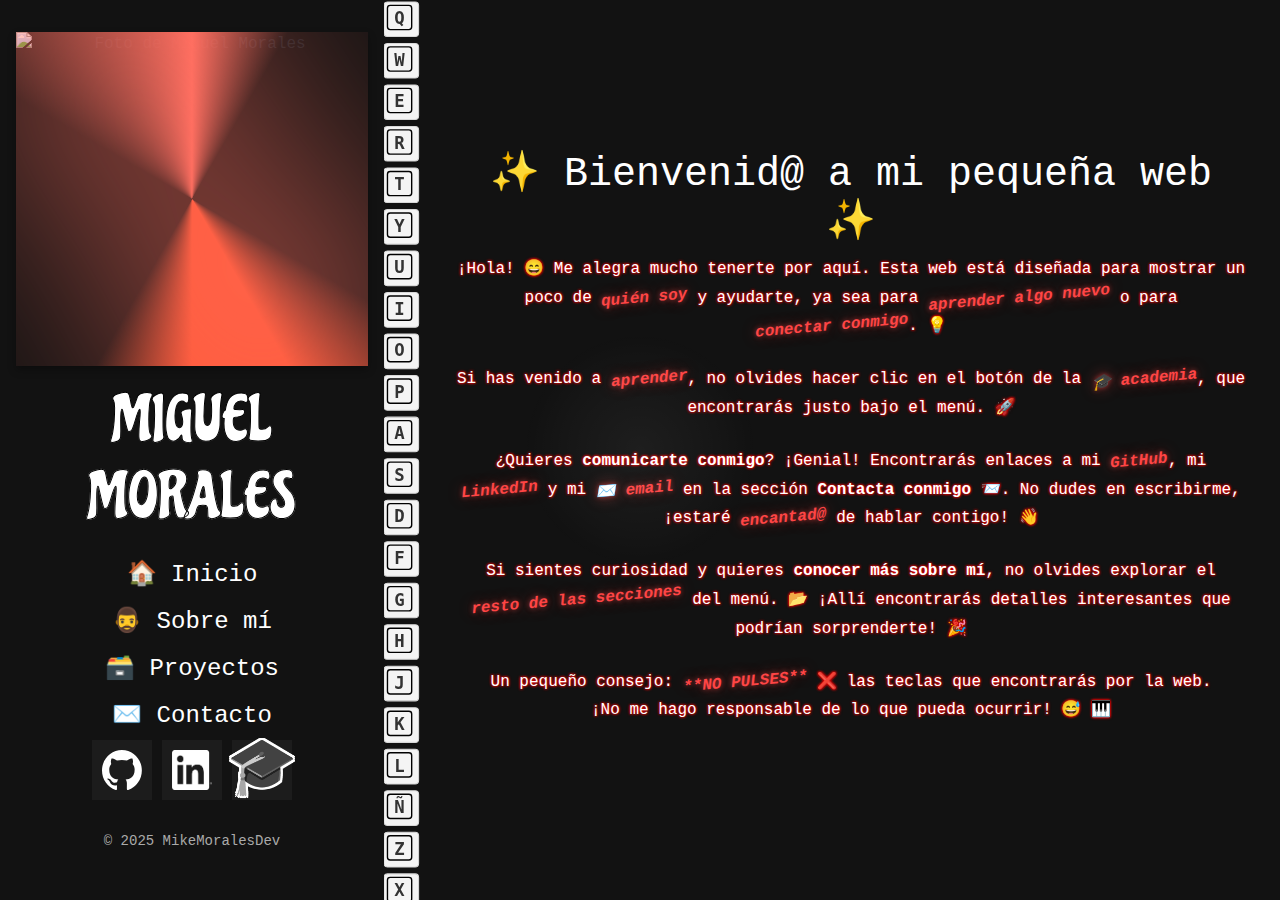
==== commit 95a80330: "Mejorada responsiva. Completado apartado Sobre mí." ====
--- a/index.html
+++ b/index.html
@@ -6,11 +6,16 @@
   <title>Portafolio – Miguel Morales</title>
   <!-- Bootstrap CSS -->
   <link href="https://cdn.jsdelivr.net/npm/bootstrap@5.3.2/dist/css/bootstrap.min.css" rel="stylesheet">
-  <link href="https://fonts.googleapis.com/css2?family=Oswald:wght@400;700;900&display=swap" rel="stylesheet">
+  <link rel="preconnect" href="https://fonts.googleapis.com">
+  <link rel="preconnect" href="https://fonts.gstatic.com" crossorigin>
+  <link href="https://fonts.googleapis.com/css2?family=Chicle&display=swap" rel="stylesheet">  <link href="https://fonts.googleapis.com/css2?family=Oswald:wght@400;700;900&display=swap" rel="stylesheet">
+  <link href="https://fonts.googleapis.com/css2?family=Poetsen+One&display=swap" rel="stylesheet">
   <link rel="stylesheet" href="css/personal.css">
 </head>
 <body>
 <div class="light-overlay"></div>
+<div class="menu-toggle">☰</div> <!-- Botón hamburguesa-->
+
 <!-- Contenedor de toda la página -->
 <div class="page-container">
   <!-- Menú lateral -->
@@ -20,7 +25,7 @@
     <!-- Nombre -->
     <h1 class="titulo-destacado">Miguel Morales</h1>
     <!-- Lista del menú -->
-    <ul>
+    <ul class="secciones">
       <li><a href="#inicio">🏠 Inicio</a></li>
       <li><a href="#sobremi">🧔‍♂️ Sobre mí</a></li>
       <li><a href="#proyectos">🗃️ Proyectos</a></li>
@@ -344,13 +349,144 @@
     <!-- Sobre mí -->
     <section id="sobremi" hidden>
       <h1>🧔‍♂️ Sobre mí</h1>
-      <p>Información acerca de mí.</p>
+      <div class="container">
+
+        <!-- Descripción General -->
+        <p class="text-center">
+          Soy <b>Ingeniero Informático</b> y profesor de <b>Formación Profesional</b> desde 2018. Me apasiona el mundo
+          de la tecnología,
+          el desarrollo <b>Fullstack</b> y el aprendizaje continuo y autodidacta. Tengo experiencia en varias tecnologías tanto de <b>Backend</b>,
+          como de
+          <b>Frontend</b> y <b>otros ámbitos</b>.
+        </p>
+
+        <div id="experiencia" class="container mt-5">
+          <h3 class="text-center mb-4">Experiencia</h3>
+          <div class="row">
+            <!-- Primera columna -->
+            <div class="col-md-6 mb-3">
+              <div class="p-3 text-center">
+                <h4>🧪 Apoyo a la investigación</h4>
+                <p>1 año</p>
+              </div>
+            </div>
+            <!-- Segunda columna -->
+            <div class="col-md-6 mb-3">
+              <div class="p-3 text-center">
+                <h4>👨🏻‍🏫 Docencia</h4>
+                <p>+ de <span id="anos-docencia"></span> años</p>
+              </div>
+            </div>
+          </div>
+        </div>
+        <hr>
+        <!-- Bloque de Tecnologías -->
+        <div class="row mt-5">
+          <!-- Backend -->
+          <div class="col-md-4 text-center mb-4">
+            <h3>Backend</h3>
+            <div class="d-flex justify-content-center flex-wrap gap-3 mt-3">
+              <img src="img/spring.svg" alt="Spring Boot" title="Spring Boot" width="50">
+              <img src="img/laravel.svg" alt="Laravel" title="Laravel" width="50">
+              <img src="img/django.svg" alt="Django" title="Django" width="50">
+              <img src="img/rails.svg" alt="Ruby on Rails" title="Ruby on Rails" width="50">
+              <img src="img/aspnet.svg" alt="ASP.Net" title="ASP.Net" width="50">
+              <img src="img/flask.svg" alt="Flask (En proceso)" title="Flask (En proceso)" width="50">
+            </div>
+          </div>
+
+          <!-- Frontend -->
+          <div class="col-md-4 text-center mb-4">
+            <h3>Frontend</h3>
+            <div class="d-flex justify-content-center flex-wrap gap-3 mt-3">
+              <img src="img/react.svg" alt="React" title="React" width="50">
+              <img src="img/angular.svg" alt="Angular" title="Angular" width="50">
+              <img src="img/vue.svg" alt="Vue.js" title="Vue.js" width="50">
+              <img src="img/ionic.svg" alt="Vue.js" title="Vue.js" width="50">
+            </div>
+          </div>
+
+          <!-- Otros -->
+          <div class="col-md-4 text-center mb-4">
+            <h3>Otros</h3>
+            <div class="d-flex justify-content-center flex-wrap gap-3 mt-3">
+              <img src="img/docker.svg" alt="Docker" title="Docker" width="50">
+              <img src="img/kubernetes.svg" alt="Kubernetes" title="Kubernetes" width="50">
+              <img src="img/git.svg" alt="Git" title="Git" width="50">
+              <img src="img/webpack.svg" alt="Webpack" title="Webpack" width="50">
+              <img src="img/hadoop.svg" alt="Apache Hadoop" title="Apache Hadoop" width="50">
+              <img src="img/spark.svg" alt="Apache Spark" title="Apache Spark" width="50">
+              <img src="img/flink.png" alt="Flink" title="Flink" width="50">
+              <img src="img/dask.svg" alt="Dask" title="Dask" width="50">
+            </div>
+          </div>
+        </div>
+
+        <!-- Bloque de Aficiones -->
+        <div class="row mt-5">
+          <div class="col-12 text-center">
+            <h3>Mis Aficiones</h3>
+            <div class="d-flex justify-content-center flex-wrap mt-3 gap-4">
+              <!-- Afición: Tecnología -->
+              <div class="text-center">
+                <img src="img/tecnologia.svg" alt="Tecnología" title="Tecnología" width="50">
+                <p class="mt-2">Tecnología</p>
+              </div>
+              <!-- Afición: Animales -->
+              <div class="text-center">
+                <img src="img/animales.svg" alt="Animales" title="Animales" width="50">
+                <p class="mt-2">Animales</p>
+              </div>
+              <!-- Afición: Videojuegos -->
+              <div class="text-center">
+                <img src="img/videojuegos.svg" alt="Videojuegos" title="Videojuegos" width="50">
+                <p class="mt-2">Videojuegos</p>
+              </div>
+              <!-- Afición: Impresión 3D -->
+              <div class="text-center">
+                <img src="img/impresion3d.svg" alt="Impresión 3D" title="Impresión 3D" width="50">
+                <p class="mt-2">Impresión 3D</p>
+              </div>
+            </div>
+          </div>
+        </div>
+      </div>
+
+
     </section>
 
     <!-- Proyectos -->
     <section id="proyectos" hidden>
       <h1>🗃️ Proyectos</h1>
-      <p>Mis proyectos destacados.</p>
+      <div class="container">
+        <p>Aquí puedes encontrar algunos de mis proyectos personales y profesionales destacados:</p>
+
+        <!-- Proyecto 1: Keepit -->
+        <div class="proyecto">
+          <img src="img/LogoKeepIt.png" alt="Keepit Logo" class="proyecto-icono">
+          <div class="proyecto-contenido">
+            <h3>Keepit</h3>
+            <p>
+              Una aplicación personal de control de gastos y gestión de huchas de ahorro.
+              Diseñada para ayudarte a administrar tus finanzas de forma más eficiente y clara.
+            </p>
+          </div>
+        </div>
+
+        <!-- Proyecto 2: MikeMoralesDev Academy -->
+        <div class="proyecto">
+          <img src="img/logoAcademy.svg" alt="MikeMoralesDev Academy Logo" class="proyecto-icono">
+          <div class="proyecto-contenido">
+            <h3>MikeMoralesDev Academy</h3>
+            <p>
+              Una plataforma utilizada como soporte auxiliar para mis clases y para
+              compartir recursos con la comunidad. ¡Explórala y aprende junto conmigo! <a class="resaltado" href="academia.html">Pulsa aquí para acceder.</a>
+            </p>
+          </div>
+        </div>
+      </div>
+
+
     </section>
 
     <!-- Contacto -->
--- a/css/personal.css
+++ b/css/personal.css
@@ -1,3 +1,5 @@
+
+
 /* Reset global */
 * {
   margin: 0;
@@ -34,8 +36,9 @@
   display: flex;
   justify-content: center;
   align-items: center;
-}
-
+  width: 100%; /* Asegura que use el ancho completo */
+
+}
 
 /* Distribución del menú */
 .menu-lateral {
@@ -50,6 +53,7 @@
   padding: 2rem 1rem;
   text-align: center;
   overflow: visible;
+  max-width: 400px; /* Máximo ancho para evitar demasiado espacio */
 
 }
 
@@ -294,19 +298,18 @@
 
 /* Texto destacado: Miguel Morales */
 .menu-lateral .titulo-destacado {
-
   width: 100%; /* Ocupa casi todo el ancho del menú */
   text-align: center;
   font-size: 4rem; /* Texto grande y llamativo */
-  font-weight: 900; /* Máximo grosor del texto */
   color: #FF92D0; /* Color interno de las letras */
   text-transform: uppercase; /* Todas las letras en mayúscula */
   z-index: 4; /* Garantiza que el texto esté sobre la imagen */
-  font-family: 'Impact', 'Arial Black', sans-serif; /* Estilo grueso parecido a Looney Tunes */
+  font-family: "Chicle", serif;
+  font-weight: 400;
+  font-style: normal;
   background: linear-gradient(to bottom, black, white); /* Degradado de negro a blanco */
   -webkit-background-clip: text; /* Clip del fondo al texto */
   -webkit-text-fill-color: white; /* El relleno puede cambiarse o mantenerse invisible */
-
   -webkit-text-stroke: 1px black; /* Configura el grosor del borde */
 
 }
@@ -479,3 +482,291 @@
   opacity: 0; /* Redundante pero útil por si algún navegador aplica `hidden` inmediatamente */
 }
 
+#sobremi h1, #sobremi h3 {
+  font-family: 'Oswald', sans-serif;
+  font-weight: 700;
+}
+
+#sobremi img {
+  transition: transform 0.3s ease; /* Suaviza el efecto hover */
+
+}
+
+#sobremi img:hover {
+  transform: scale(1.1); /* Agranda los logos al pasar el ratón */
+}
+
+#sobremi p {
+  font-size: 1.1rem;
+  line-height: 1.6;
+  color: #333;
+}
+
+#sobremi .gap-4 > div {
+  width: 120px; /* Asegura un tamaño uniforme en las aficiones */
+}
+
+#sobremi .gap-4 img {
+  display: block;
+  margin: 0 auto;
+}
+
+#sobremi .gap-4 p {
+  margin-top: 10px;
+  font-weight: bold;
+}
+
+/* Estilo general de la sección Proyectos */
+#proyectos {
+  padding: 40px 20px;
+  text-align: center;
+}
+
+#proyectos h1 {
+  font-size: 2rem;
+  margin-bottom: 20px;
+}
+
+#proyectos p {
+  margin-bottom: 30px;
+}
+
+/* Contenedor de proyectos */
+.proyecto {
+  display: flex;
+  align-items: center;
+  margin-bottom: 30px;
+  padding: 20px;
+  border: 1px solid; /* Conserva el color existente */
+  border-radius: 10px;
+  background: transparent; /* Conserva transparencia */
+  box-shadow: 0 4px 8px rgba(0, 0, 0, 0.1); /* Sombra sutil */
+}
+
+.proyecto-icono {
+  width: 150px;
+  height: 150px;
+}
+
+/* Contenido del texto */
+.proyecto-contenido {
+  text-align: left;
+}
+
+.proyecto-contenido h3 {
+  font-size: 1.5rem;
+  margin: 0 0 10px;
+  text-align: center;
+}
+
+.proyecto-contenido p {
+  margin: 0;
+}
+
+/* Proyecto impar: Imagen a la izquierda */
+#proyectos .proyecto:nth-child(odd) {
+  flex-direction: row;
+}
+
+#proyectos .proyecto:nth-child(odd) .proyecto-icono {
+  margin-right: 20px; /* Espacio entre imagen y texto */
+}
+
+/* Proyecto par: Imagen a la derecha */
+#proyectos .proyecto:nth-child(even) {
+  flex-direction: row-reverse;
+}
+
+#proyectos .proyecto:nth-child(even) .proyecto-icono {
+  margin-left: 20px; /* Espacio entre imagen y texto */
+}
+
+@media (max-width: 768px) {
+  .proyecto {
+    flex-direction: column; /* Apila imagen y texto */
+    text-align: center; /* Centraliza contenido */
+  }
+
+  .proyecto-icono {
+    margin: 0 0 20px 0; /* Quita márgenes laterales */
+  }
+}
+/** RESPONSIVIDAD GENERAL **/
+/* RESPONSIVIDAD */
+
+/* Pantallas pequeñas, como móviles */
+@media (max-width: 768px) {
+  .menu-lateral {
+    display: inline-block; /* Cambia de flexbox a inline para que se ajuste solo al contenido visible */
+    width: auto; /* Deja que el ancho lo determine el contenido restante */
+    height: auto; /* Permite que se ajuste al contenido visible */
+    overflow: hidden; /* Asegura que no se acumulen restos de contenido */
+
+  }
+
+  .linea-divisoria {
+    display: none; /* Ocultar la línea divisoria para simplificar */
+  }
+
+  .main-content {
+    flex-direction: column; /* Apilar el contenido */
+    padding: 1rem; /* Menor padding en dispositivos pequeños */
+  }
+
+  .titulo-destacado {
+    font-size: 1.5rem; /* Reducir el tamaño de la fuente del título */
+  }
+
+  .social-links a {
+    width: 50px; /* Iconos más pequeños */
+    height: 50px;
+  }
+
+  .social-links a img {
+    width: 30px; /* Limitar el tamaño de los logos */
+    height: 30px;
+  }
+}
+
+/* Pantallas medianas, como tablets */
+@media (min-width: 769px) and (max-width: 1024px) {
+  .menu-lateral {
+    display: flex; /* Ya lo tiene configurado */
+    flex-direction: column; /* Conserva la dirección */
+    align-items: center; /* Asegura el centrado */
+  }
+
+  .main-content {
+    flex-direction: column; /* Colocar el contenido verticalmente */
+    padding: 1.5rem;
+  }
+}
+
+@media (max-width: 768px) {
+  html {
+    font-size: 14px; /* Fuente más pequeña en móviles */
+  }
+}
+
+@media (max-width: 480px) {
+  html {
+    font-size: 12px; /* Fuente aún más pequeña en pantallas pequeñas */
+  }
+}
+
+/* Botón hamburguesa flotante */
+.menu-toggle {
+  position: fixed;
+  top: 1rem;
+  left: 1rem;
+  z-index: 101; /* Siempre encima del menú */
+  font-size: 2.5rem; /* Tamaño grande del icono */
+  cursor: pointer;
+  color: #FFFFFF; /* Blanco para mayor contraste */
+  background: #121212; /* Fondo oscuro */
+  padding: 0.5rem 1rem;
+  border-radius: 5px;
+  box-shadow: 0px 4px 6px rgba(0, 0, 0, 0.1);
+  visibility: hidden;
+}
+
+/* Estilo exclusivo para los párrafos dentro de la sección experiencia */
+#experiencia p {
+  font-family: 'Poetsen One', sans-serif; /* Fuente personalizada */
+  font-weight: bold; /* Negrita */
+  font-size: 1.5rem; /* Tamaño de fuente */
+  line-height: 1.5; /* Espaciado entre líneas */
+  color: #FF6F61; /* Color de acento rojizo */
+  text-align: center; /* Centrar el texto */
+}
+
+#experiencia .row {
+  display: flex; /* Convierte `.row` en un contenedor flex */
+  flex-wrap: wrap; /* Permite que las columnas salten de línea en pantallas pequeñas */
+  align-items: stretch; /* Asegura que las columnas tengan la misma altura */
+}
+
+#experiencia .col-md-6 {
+  display: flex; /* Aplica flexbox a las columnas para controlar el contenido interno */
+  flex-direction: column; /* Asegura que el contenido (título y descripción) esté en columna */
+  justify-content: center; /* Centra el contenido verticalmente dentro de cada columna */
+}
+
+@media (max-width: 768px) {
+  /* Ocultar menú lateral inicialmente */
+  .menu-lateral {
+    position: fixed;
+    top: 0;
+    left: 0;
+    width: 100%;
+    height: 100%;
+    background: #121212; /* Fondo oscuro */
+    color: #FFF; /* Texto claro */
+    z-index: 100; /* Detrás del botón hamburguesa */
+    display: flex;
+    flex-direction: column;
+    justify-content: center;
+    align-items: center;
+    transform: translateX(-100%); /* Oculto fuera de la pantalla */
+    transition: transform 0.3s ease-in-out;
+  }
+  /* Menú lateral cuando está activo (visible) */
+  .menu-lateral.activo {
+    transform: translateX(0); /* Ocupa toda la pantalla */
+  }
+
+  .linea-divisoria{
+    visibility: hidden;
+  }
+
+  /* Opcional: Animación para los enlaces del menú */
+  .menu-lateral .secciones li {
+    margin: 1rem 0;
+    list-style: none;
+  }
+
+  .menu-lateral .secciones li a {
+    color: #FFF;
+    text-decoration: none;
+    font-size: 1.5rem;
+    transition: color 0.3s;
+  }
+
+  .menu-lateral .secciones li a:hover {
+    color: #FF6F61; /* Color de acento al pasar el ratón */
+  }
+
+  /* Aseguramos que .main-content ocupe toda la altura disponible */
+  .main-content {
+    flex: 1;
+    background: #121212;
+    color: #FFFFFF;
+    padding: 5vh 2rem; /* Padding vertical dinámico (20% de la altura) y horizontal fijo */
+    overflow-y: scroll; /* Activamos el scroll vertical si es necesario */
+    text-align: center;
+    margin: 0 auto;
+    display: flex;
+    flex-direction: column; /* Aseguramos la disposición vertical */
+    justify-content: flex-start; /* Contenido desde arriba */
+    align-items: center;
+    max-height: 100vh; /* Limita la altura al tamaño de la pantalla */
+    box-sizing: border-box;
+  }
+
+  .menu-toggle {
+    visibility: visible;
+  }
+  .menu-lateral .titulo-destacado{
+    font-size: clamp(1.5rem, 10vw, 8rem); /* Tamaño dinámico: mínimo 1.5rem, ajusta según ancho de pantalla, máximo 3rem */
+    font-weight: bold; /* Resalta el título */
+    color: #FFFFFF; /* Color claro para contraste */
+    text-align: center; /* Centrado del texto */
+    margin: 1rem 0; /* Espacio arriba y abajo */
+    word-break: break-word; /* Rompe el texto en palabras largas si es necesario */
+
+  }
+
+  html,body{
+    overflow: scroll;
+  }
+}
